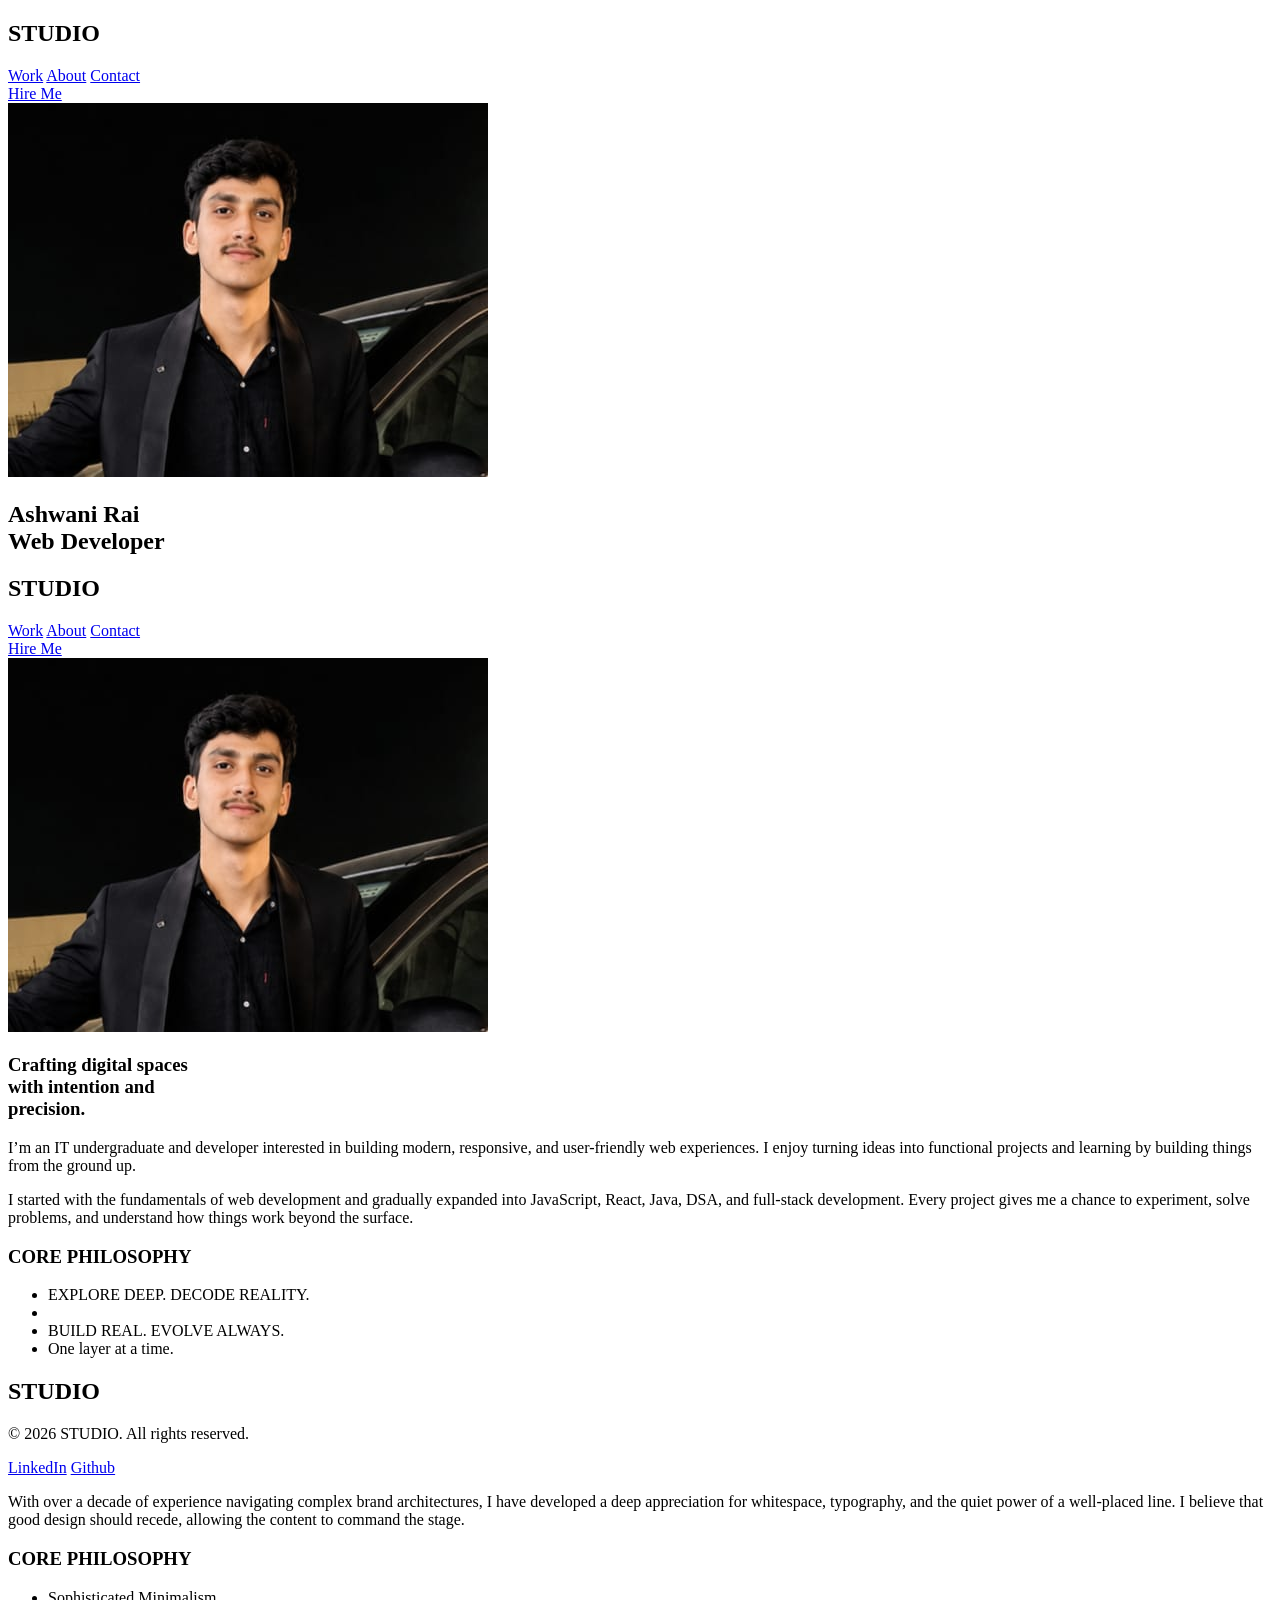
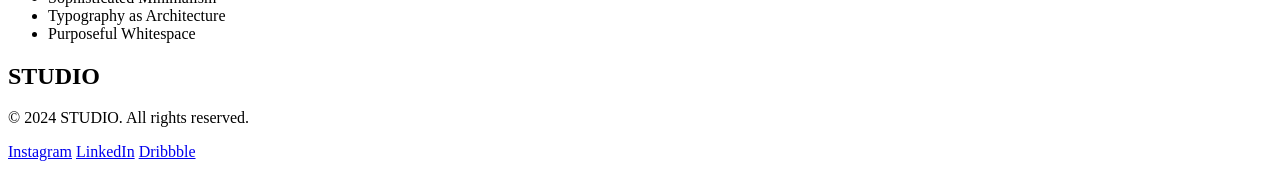
==== about.html @ 07d03494 "Added portfolio home and about pages" ====
<!DOCTYPE html>
<html lang="en">
<head>
    <meta charset="UTF-8">
    <meta name="viewport" content="width=device-width, initial-scale=1.0">
    <title>About - Studio</title>
    <link rel="stylesheet" href="about.css">
</head>
<body>
    <div class="page">
        <header>
            <h2>STUDIO</h2>

            <nav>
                <a href="index.html">Work</a>
                <a href="about.html" class="active">About</a>
                <a href="#">Contact</a>
            </nav>

            <a href="#" class="hire-btn">Hire Me</a>
        </header>
        <main>

            <section class="about">
                <div class="photo">
                    <img src="profile.png" alt="Designer">
                </div>

                <div class="about-content">

                    <h1>
                        Ashwani Rai<br>
                        Web Developer<br>
                    </h1>

                    <p class="intro">
                        <!DOCTYPE html>
<html lang="en">
<head>
    <meta charset="UTF-8">
    <meta name="viewport" content="width=device-width, initial-scale=1.0">
    <title>About - Studio</title>
    <link rel="stylesheet" href="about.css">
</head>
<body>

    <div class="page">
        <header>
            <h2>STUDIO</h2>

            <nav>
                <a href="index.html">Work</a>
                <a href="about.html" class="active">About</a>
                <a href="#">Contact</a>
            </nav>

            <a href="#" class="hire-btn">Hire Me</a>
        </header>
        <main>

            <section class="about">

                <div class="photo">
                    <img src="profile.png" alt="Developer">
                </div>

                <div class="about-content">

                    <h1>
                        Crafting digital spaces<br>
                        with intention and<br>
                        precision.
                    </h1>

                    <p class="intro">
                        I’m an IT undergraduate and developer interested in
                    building modern, responsive, and user-friendly web
                    experiences. I enjoy turning ideas into functional
                    projects and learning by building things from the
                    ground up.
                    </p>

                    <p class="text">
                         I started with the fundamentals of web development
                    and gradually expanded into JavaScript, React, Java,
                    DSA, and full-stack development. Every project gives
                    me a chance to experiment, solve problems, and
                    understand how things work beyond the surface.
                    </p>

                    <div class="philosophy">

                        <h3>CORE PHILOSOPHY</h3>

                        <ul>
                            <li> EXPLORE DEEP. DECODE REALITY. <li>
                            <li>BUILD REAL. EVOLVE ALWAYS.</li>
                            <li>One layer at a time.</li>
                        </ul>

                    </div>

                </div>

            </section>

        </main>

        <footer>

            <h2>STUDIO</h2>

            <p>© 2026 STUDIO. All rights reserved.</p>

            
            <div>
                <a href="#">LinkedIn</a>
                <a href="#">Github</a>
            </div>

        </footer>

    </div>

</body>
</html>

                    </p>

                    <p class="text">
                        With over a decade of experience navigating complex
                        brand architectures, I have developed a deep
                        appreciation for whitespace, typography, and the
                        quiet power of a well-placed line. I believe that
                        good design should recede, allowing the content to
                        command the stage.
                    </p>


                    <!-- Philosophy -->
                    <div class="philosophy">

                        <h3>CORE PHILOSOPHY</h3>

                        <ul>
                            <li>Sophisticated Minimalism</li>
                            <li>Typography as Architecture</li>
                            <li>Purposeful Whitespace</li>
                        </ul>

                    </div>

                </div>

            </section>

        </main>
        <footer>

            <h2>STUDIO</h2>

            <p>© 2024 STUDIO. All rights reserved.</p>

            <div class="social">
                <a href="#">Instagram</a>
                <a href="#">LinkedIn</a>
                <a href="#">Dribbble</a>
            </div>

        </footer>

    </div>

</body>
</html>
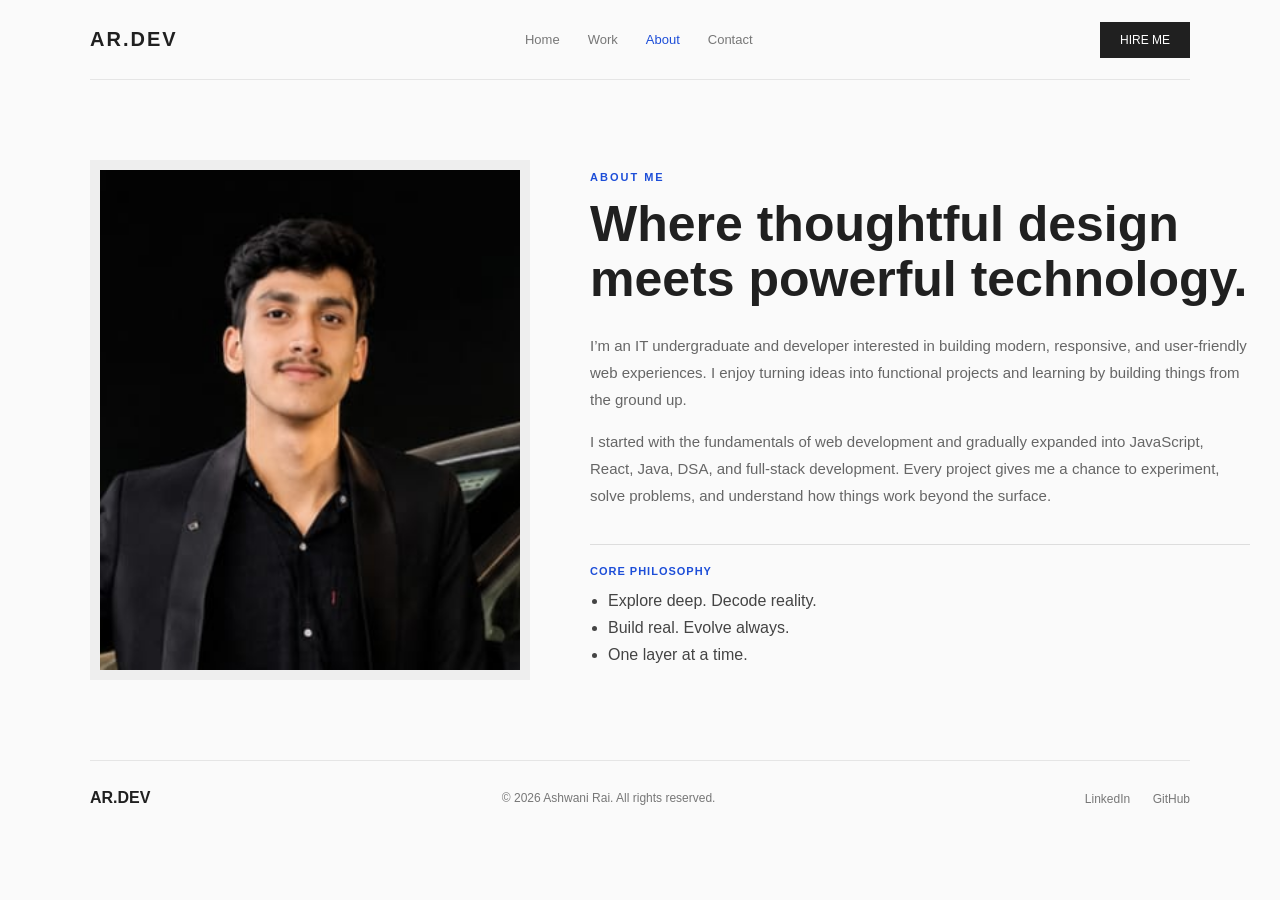
==== commit 8163e5ed: "Updated portfolio design and added favicon" ====
--- a/about.html
+++ b/about.html
@@ -1,175 +1,92 @@
 <!DOCTYPE html>
 <html lang="en">
 <head>
-    <meta charset="UTF-8">
-    <meta name="viewport" content="width=device-width, initial-scale=1.0">
-    <title>About - Studio</title>
-    <link rel="stylesheet" href="about.css">
-</head>
-<body>
-    <div class="page">
-        <header>
-            <h2>STUDIO</h2>
+<meta charset="UTF-8">
+<meta name="viewport" content="width=device-width, initial-scale=1.0">
+<title>About - Ashwani Rai</title>
+<link rel="stylesheet" href="about.css">
+<link rel="icon" type="image/svg+xml" href="favicon.jpeg">
 
-            <nav>
-                <a href="index.html">Work</a>
-                <a href="about.html" class="active">About</a>
-                <a href="#">Contact</a>
-            </nav>
-
-            <a href="#" class="hire-btn">Hire Me</a>
-        </header>
-        <main>
-
-            <section class="about">
-                <div class="photo">
-                    <img src="profile.png" alt="Designer">
-                </div>
-
-                <div class="about-content">
-
-                    <h1>
-                        Ashwani Rai<br>
-                        Web Developer<br>
-                    </h1>
-
-                    <p class="intro">
-                        <!DOCTYPE html>
-<html lang="en">
-<head>
-    <meta charset="UTF-8">
-    <meta name="viewport" content="width=device-width, initial-scale=1.0">
-    <title>About - Studio</title>
-    <link rel="stylesheet" href="about.css">
 </head>
 <body>
 
-    <div class="page">
-        <header>
-            <h2>STUDIO</h2>
+<div class="page">
 
-            <nav>
-                <a href="index.html">Work</a>
-                <a href="about.html" class="active">About</a>
-                <a href="#">Contact</a>
-            </nav>
+<header>
+<h2>AR.DEV</h2>
 
-            <a href="#" class="hire-btn">Hire Me</a>
-        </header>
-        <main>
+<nav>
+<a href="index.html">Home</a>
+<a href="work.html">Work</a>
+<a href="about.html" class="active">About</a>
+<a href="contact.html">Contact</a>
+</nav>
 
-            <section class="about">
+<a href="contact.html" class="hire-btn">HIRE ME</a>
+</header>
 
-                <div class="photo">
-                    <img src="profile.png" alt="Developer">
-                </div>
+<main>
 
-                <div class="about-content">
+<section class="about">
 
-                    <h1>
-                        Crafting digital spaces<br>
-                        with intention and<br>
-                        precision.
-                    </h1>
+<div class="photo">
+<img src="profile.png" alt="Ashwani Rai">
+</div>
 
-                    <p class="intro">
-                        I’m an IT undergraduate and developer interested in
-                    building modern, responsive, and user-friendly web
-                    experiences. I enjoy turning ideas into functional
-                    projects and learning by building things from the
-                    ground up.
-                    </p>
+<div class="about-content">
 
-                    <p class="text">
-                         I started with the fundamentals of web development
-                    and gradually expanded into JavaScript, React, Java,
-                    DSA, and full-stack development. Every project gives
-                    me a chance to experiment, solve problems, and
-                    understand how things work beyond the surface.
-                    </p>
+<span class="small-title">ABOUT ME</span>
 
-                    <div class="philosophy">
+<h1>
+Where thoughtful design meets powerful technology.
+</h1>
 
-                        <h3>CORE PHILOSOPHY</h3>
+<p class="intro">
+I’m an IT undergraduate and developer interested in building modern,
+responsive, and user-friendly web experiences. I enjoy turning ideas
+into functional projects and learning by building things from the
+ground up.
+</p>
 
-                        <ul>
-                            <li> EXPLORE DEEP. DECODE REALITY. <li>
-                            <li>BUILD REAL. EVOLVE ALWAYS.</li>
-                            <li>One layer at a time.</li>
-                        </ul>
+<p class="text">
+I started with the fundamentals of web development and gradually
+expanded into JavaScript, React, Java, DSA, and full-stack development.
+Every project gives me a chance to experiment, solve problems, and
+understand how things work beyond the surface.
+</p>
 
-                    </div>
+<div class="philosophy">
 
-                </div>
+<h3>CORE PHILOSOPHY</h3>
 
-            </section>
+<ul>
+<li>Explore deep. Decode reality.</li>
+<li>Build real. Evolve always.</li>
+<li>One layer at a time.</li>
+</ul>
 
-        </main>
+</div>
 
-        <footer>
+</div>
 
-            <h2>STUDIO</h2>
+</section>
 
-            <p>© 2026 STUDIO. All rights reserved.</p>
+</main>
 
-            
-            <div>
-                <a href="#">LinkedIn</a>
-                <a href="#">Github</a>
-            </div>
+<footer>
 
-        </footer>
+<h2>AR.DEV</h2>
 
-    </div>
+<p>© 2026 Ashwani Rai. All rights reserved.</p>
+
+<div class="social">
+<a href="https://www.linkedin.com/in/ashwani-rai06" target="_blank">LinkedIn</a>
+<a href="https://github.com/ashwanirai-06" target="_blank">GitHub</a>
+</div>
+
+</footer>
+
+</div>
 
 </body>
 </html>
-
-                    </p>
-
-                    <p class="text">
-                        With over a decade of experience navigating complex
-                        brand architectures, I have developed a deep
-                        appreciation for whitespace, typography, and the
-                        quiet power of a well-placed line. I believe that
-                        good design should recede, allowing the content to
-                        command the stage.
-                    </p>
-
-
-                    <!-- Philosophy -->
-                    <div class="philosophy">
-
-                        <h3>CORE PHILOSOPHY</h3>
-
-                        <ul>
-                            <li>Sophisticated Minimalism</li>
-                            <li>Typography as Architecture</li>
-                            <li>Purposeful Whitespace</li>
-                        </ul>
-
-                    </div>
-
-                </div>
-
-            </section>
-
-        </main>
-        <footer>
-
-            <h2>STUDIO</h2>
-
-            <p>© 2024 STUDIO. All rights reserved.</p>
-
-            <div class="social">
-                <a href="#">Instagram</a>
-                <a href="#">LinkedIn</a>
-                <a href="#">Dribbble</a>
-            </div>
-
-        </footer>
-
-    </div>
-
-</body>
-</html>
--- a/about.css
+++ b/about.css
@@ -0,0 +1,193 @@
+*{
+margin:0;
+padding:0;
+box-sizing:border-box;
+}
+
+body{
+font-family:Arial,sans-serif;
+background:#fafafa;
+color:#202020;
+}
+
+.page{
+width:90%;
+max-width:1100px;
+margin:auto;
+}
+
+a{
+text-decoration:none;
+}
+
+header{
+height:80px;
+display:flex;
+align-items:center;
+justify-content:space-between;
+border-bottom:1px solid #e5e5e5;
+}
+
+header h2{
+font-size:20px;
+letter-spacing:2px;
+}
+
+nav{
+display:flex;
+gap:28px;
+}
+
+nav a{
+font-size:13px;
+color:#777;
+transition:.2s;
+}
+
+nav a:hover,
+nav a.active{
+color:#1d4ed8;
+}
+
+.hire-btn{
+background:#202020;
+color:#fff;
+padding:11px 20px;
+font-size:12px;
+transition:.2s;
+}
+
+.hire-btn:hover{
+background:#1d4ed8;
+}
+
+.about{
+min-height:650px;
+padding:80px 0;
+display:grid;
+grid-template-columns:40% 60%;
+gap:60px;
+align-items:center;
+}
+
+.photo{
+background:#eee;
+padding:10px;
+}
+
+.photo img{
+width:100%;
+height:500px;
+object-fit:cover;
+display:block;
+}
+
+.small-title{
+font-size:11px;
+font-weight:bold;
+letter-spacing:2px;
+color:#1d4ed8;
+}
+
+.about-content h1{
+font-size:50px;
+line-height:1.1;
+margin:12px 0 25px;
+}
+
+.intro,
+.text{
+color:#666;
+font-size:15px;
+line-height:1.8;
+}
+
+.text{
+margin-top:15px;
+}
+
+.philosophy{
+border-top:1px solid #ddd;
+margin-top:35px;
+padding-top:20px;
+}
+
+.philosophy h3{
+font-size:11px;
+color:#1d4ed8;
+letter-spacing:1px;
+margin-bottom:15px;
+}
+
+.philosophy ul{
+padding-left:18px;
+}
+
+.philosophy li{
+margin:9px 0;
+color:#444;
+}
+
+footer{
+border-top:1px solid #e5e5e5;
+padding:28px 0;
+display:flex;
+justify-content:space-between;
+align-items:center;
+}
+
+footer h2{
+font-size:16px;
+}
+
+footer p,
+footer a{
+font-size:12px;
+color:#777;
+}
+
+footer a{
+margin-left:18px;
+transition:.2s;
+}
+
+footer a:hover{
+color:#1d4ed8;
+}
+
+@media(max-width:700px){
+
+header{
+height:auto;
+padding:20px 0;
+flex-wrap:wrap;
+gap:18px;
+}
+
+nav{
+order:3;
+width:100%;
+justify-content:center;
+gap:18px;
+}
+
+.about{
+grid-template-columns:1fr;
+padding:60px 0;
+}
+
+.about-content h1{
+font-size:40px;
+}
+
+.photo img{
+height:400px;
+}
+
+footer{
+flex-direction:column;
+align-items:flex-start;
+gap:15px;
+}
+
+}
